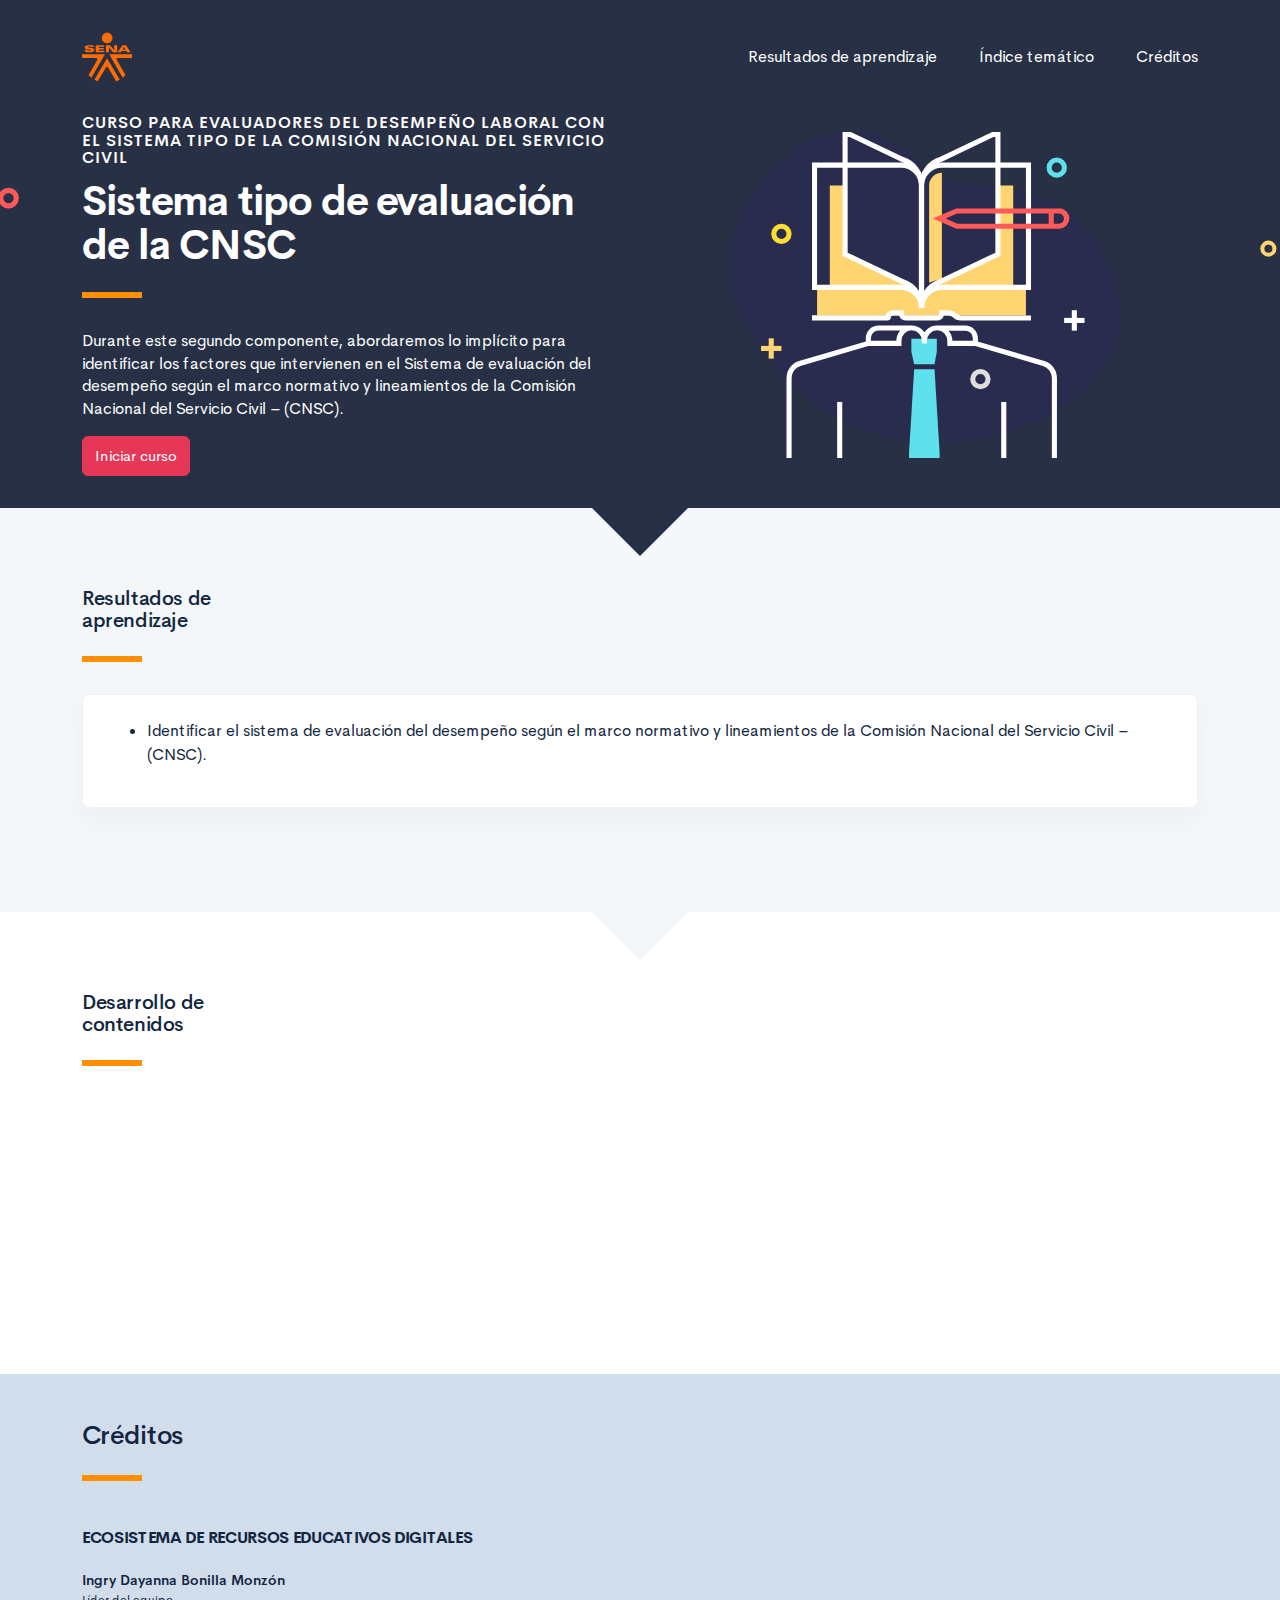
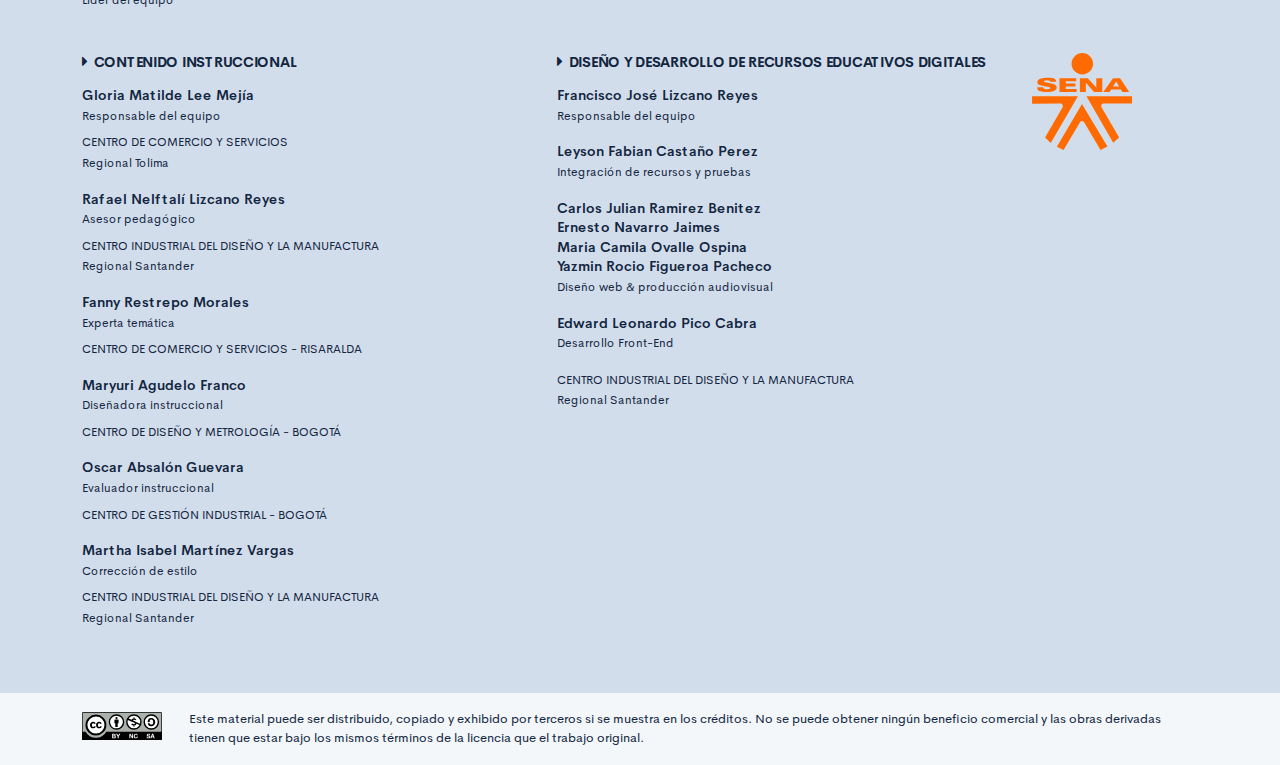
==== public/index.html @ 214c8544 "Integración de contenido" ====
<!DOCTYPE html>
<html lang="es">
    <head>
        <meta charset="UTF-8">
        <meta name="viewport" content="width=device-width, user-scalable=no, initial-scale=1.0, maximum-scale=1.0, minimum-scale=1.0">
        <title>Sistema tipo de evaluación de la CNSC</title>
        <meta meta name="description" content="Durante este segundo componente, abordaremos lo implícito para identificar los factores que intervienen en el Sistema de evaluación del desempeño según el marco normativo y lineamientos de la Comisión Nacional del Servicio Civil – (CNSC).">
        <link rel="icon" type="image/svg+xml" href="assets/images/logos/senaLogo.svg">
        <link rel="stylesheet" href="assets/fonts/feather/feather.css">
        <link rel="stylesheet" href="assets/fonts/fontawesome/css/font-awesome.css">
        <link href="assets/css/fancybox.css" rel="stylesheet">
        <link href="assets/css/animate.css" rel="stylesheet">
        <link rel="stylesheet" href="assets/css/main.css">
    </head>
    <body class="theme-dark page-header-textura" id="page-home">
        <header class="curso-presentacion page-header" id="CursoPresentacion">
            <div class="page-textura">
                <div class="container">
                    <div class="curso-topbar justify-content-center justify-content-md-between"><a class="curso-topbar__logo"><svg xmlns="http://www.w3.org/2000/svg" width="168.273" height="164.177" viewBox="0 0 168.273 164.177">
                                <path id="SENA_LOGO" data-name="SENA LOGO" d="M85.349,1a18.09,18.09,0,1,0,18.09,18.09h0A18.1,18.1,0,0,0,85.349,1ZM25.617,42.983a33.722,33.722,0,0,0-9.386,1.024,11.156,11.156,0,0,0-5.12,2.56A5.346,5.346,0,0,0,10.086,52.2c.683,1.707,2.56,2.9,4.608,3.584,4.437,1.536,9.386,1.877,13.994,2.731a5.1,5.1,0,0,1,2.389,1.024,1.369,1.369,0,0,1-.683,2.048,9.146,9.146,0,0,1-5.291.683A8.354,8.354,0,0,1,20.5,61.244a1.962,1.962,0,0,1-.853-2.389H9.233A7.663,7.663,0,0,0,10.6,63.463a7.59,7.59,0,0,0,4.267,2.389A28.541,28.541,0,0,0,23.4,66.876,52.426,52.426,0,0,0,35,66.023a11.043,11.043,0,0,0,5.8-2.9,5.358,5.358,0,0,0-1.365-8.533,21.267,21.267,0,0,0-5.8-2.048c-3.072-.683-5.973-1.024-9.045-1.536a9.114,9.114,0,0,1-3.072-.853,1.226,1.226,0,0,1,0-2.219,9.369,9.369,0,0,1,4.437-.683,10.554,10.554,0,0,1,4.608.853A1.877,1.877,0,0,1,31.59,49.81h9.9a5.669,5.669,0,0,0-1.195-3.584A8.875,8.875,0,0,0,35.515,43.5c-3.584-.341-6.827-.512-9.9-.512Zm21.333.683V67.217H75.792V62.1H57.531V57.489H73.744V52.54H57.531V48.786H75.109v-5.12Zm47.615,0H81.253V67.217H91.322V51.346l13.824,15.872h13.824V43.666H108.9v15.7Zm42.495,0L120.676,67.217h10.581l2.56-4.267H150.2l2.389,4.267h11.776l-15.53-23.551ZM142.35,49.3l5.12,8.533h-10.41ZM.7,74.044l.171,12.8L49,86.673c2.389.512,3.925,2.048,3.413,5.8l-29.7,51.711,9.557,9.045L78.01,74.044Zm91.646,0L137.4,152.89l9.9-8.874L117.433,92.3c-.512-3.584.853-5.291,3.413-5.8l48.127.171V74.044ZM84.837,87.185,42.512,159.546l11.264,5.461,28.159-47.615a4.283,4.283,0,0,1,2.9-1.195,4.681,4.681,0,0,1,3.072,1.195l28.159,47.786,11.605-5.973Z" transform="translate(-0.7 -1)" fill="#FF6B00" />
                            </svg>
                        </a><a class="curso-topbar__menubar collapsed btn-menu-responsive d-none" data-toggle="collapse" href="#curso-topbar__nav" aria-expanded="false"><span></span><span></span><span></span></a>
                        <nav class="curso-topbar__nav collapse show d-none d-md-block" id="curso-topbar__nav">
                            <ul class="curso-topbar__list">
                                <li class="curso-topbar__item"><a class="curso-topbar__link" href="#ResultadosAprendizaje"><span class="text-white">Resultados de aprendizaje</span></a></li>
                                <li class="curso-topbar__item"><a class="curso-topbar__link" href="#IndiceTematico"><span class="text-white">Índice temático</span></a></li>
                                <li class="curso-topbar__item"><a class="curso-topbar__link" href="#Creditos"><span class="text-white">Créditos</span></a></li>
                            </ul>
                        </nav>
                    </div>
                    <!--include includes/page-home_header.pug                -->
                    <div class="curso-portada">
                        <div class="row align-items-center">
                            <div class="col-12 col-lg-6">
                                <h3 class="curso-subtitulo" id="curso-titulo-componente">Curso para evaluadores del desempeño laboral con el sistema tipo de la comisión nacional del servicio civil</h3>
                                <h1 class="curso-titulo" id="curso-titulo-tema">Sistema tipo de evaluación de la CNSC</h1>
                                <div class="brand-line-primary"></div>
                                <p class="curso-descripcion">Durante este segundo componente, abordaremos lo implícito para identificar los factores que intervienen en el Sistema de evaluación del desempeño según el marco normativo y lineamientos de la Comisión Nacional del Servicio Civil – (CNSC). </p><a class="curso-btn-iniciar btn btn-danger" href="main.html"><span>Iniciar curso</span></a>
                            </div>
                            <div class="col-12 col-lg-6 text-center">
                                <div class="d-none d-lg-block"><img class="curso-imagen" src="assets/images/header/header_media.svg" /></div>
                            </div>
                        </div>
                    </div>
                </div>
            </div>
        </header>
        <section class="curso-resultados section bg-base-light" id="ResultadosAprendizaje">
            <div class="container">
                <h2> Resultados de <br>aprendizaje</h2>
                <div class="brand-line-primary"></div>
                <div class="card resultado-item">
                    <div class="card-body">
                        <ul class="bg-color-dark">
                            <li> <span>Identificar el sistema de evaluación del desempeño según el marco normativo y lineamientos de la Comisión Nacional del Servicio Civil – (CNSC).</span></li>
                        </ul>
                    </div>
                </div>
            </div>
        </section>
        <section class="curso-indice-tematico section" id="IndiceTematico">
            <div class="container">
                <h2>Desarrollo de <br>contenidos</h2>
                <div class="brand-line-primary"></div>
                <div class="row justify-content-center">
                    <div class="col-12 col-sm-10">
                        <div class="card wow flipInX" data-wow-delay=".4s">
                            <div class="card-body">
                                <ul class="list-group list-group-flush list my-n3 nav-temas">
                                    <li class="list-group-item nav-tema-item">
                                        <div class="row align-items-center">
                                            <div class="col-auto">
                                                <div class="avatar avatar-sm"><span class="nav-tema-item__icon avatar-title font-size-lg bg-secondary-soft rounded-circle text-primary font-weight-bold"> <i class="fa fa-play"></i></span></div>
                                            </div>
                                            <div class="col ml-n2"><span class="nav-tema-item__titulo"> <a href="main.html#page/introduccion/">Introducción</a></span></div>
                                            <div class="col-auto"> <a class="btn btn-light nav-tema-item__btn" href="main.html#page/introduccion/">Ver más</a></div>
                                        </div>
                                    </li>
                                    <li class="list-group-item nav-tema-item">
                                        <div class="row align-items-center">
                                            <div class="col-auto">
                                                <div class="avatar avatar-sm"><span class="nav-tema-item__icon avatar-title font-size-lg bg-secondary-soft rounded-circle text-primary font-weight-bold">1</span></div>
                                            </div>
                                            <div class="col ml-n2"><span class="nav-tema-item__titulo"> <a href="main.html#page/sistema_tipo_de_evaluacion_de_la_CNSC/">Sistema tipo de evaluación de la CNSC</a></span></div>
                                            <div class="col-auto"> <a class="btn btn-light nav-tema-item__btn" href="main.html#page/sistema_tipo_de_evaluacion_de_la_CNSC/">Ver más</a></div>
                                        </div>
                                    </li>
                                </ul>
                            </div>
                        </div>
                    </div>
                </div>
            </div>
        </section>
        <footer class="footer" id="Creditos">
            <div class="container">
                <h1>Créditos </h1>
                <div class="brand-line-primary"></div>
                <div class="row">
                    <div class="col-12 col-md-5">
                        <h3 class="footer-subtitulo mb-4">ECOSISTEMA DE RECURSOS EDUCATIVOS DIGITALES </h3>
                        <p class="footer-texto mb-2"><strong>Ingry Dayanna Bonilla Monzón</strong><br /> <span class="text-small">Líder del equipo</span></p>
                    </div>
                </div>
                <div class="row mt-5">
                    <div class="col-12 col-md-5">
                        <h4 class="footer-subtitulo-2 mt-0">
                            <div class="fa fa-caret-right mr-2"></div>Contenido Instruccional
                        </h4>
                        <p class="footer-texto mb-2"><strong>Gloria Matilde Lee Mejía </strong><br /> <span class="text-small">Responsable del equipo</span></p>
                        <p class="footer-texto"><span class="text-small text-uppercase">Centro de Comercio y Servicios</span><br /><span class="text-small">Regional Tolima</span></p>
                        <p class="footer-texto mb-2"><strong>Rafael Nelftalí Lizcano Reyes</strong><br /> <span class="text-small">Asesor pedagógico<br /></span></p>
                        <p class="footer-texto"><span class="text-small text-uppercase">Centro industrial del diseño y la manufactura </span><br /><span class="text-small">Regional Santander </span></p>
                        <p class="footer-texto mb-2"><strong>Fanny Restrepo Morales</strong><br /><span class="text-small">Experta temática<br /></span></p>
                        <p class="footer-texto"><span class="text-small text-uppercase">Centro de Comercio y Servicios - Risaralda</span></p>
                        <p class="footer-texto mb-2"><strong>Maryuri Agudelo Franco</strong><br /><span class="text-small">Diseñadora instruccional<br /></span></p>
                        <p class="footer-texto"><span class="text-small text-uppercase">Centro de Diseño y Metrología - Bogotá</span></p>
                        <p class="footer-texto mb-2"><strong>Oscar Absalón Guevara</strong><br /> <span class="text-small">Evaluador instruccional<br /></span></p>
                        <p class="footer-texto"><span class="text-small text-uppercase">Centro de Gestión Industrial - Bogotá</span></p>
                        <p class="footer-texto mb-2"><strong>Martha Isabel Martínez Vargas</strong><br /> <span class="text-small">Corrección de estilo<br /></span></p>
                        <p class="footer-texto"><span class="text-small text-uppercase">Centro industrial del diseño y la manufactura</span><br /><span class="text-small">Regional Santander</span></p>
                    </div>
                    <div class="col-12 col-md-5">
                        <h4 class="footer-subtitulo-2 mt-0">
                            <div class="fa fa-caret-right mr-2"></div>Diseño y desarrollo de recursos educativos digitales
                        </h4>
                        <p class="footer-texto"><strong>Francisco José Lizcano Reyes </strong><br /> <span class="text-small">Responsable del equipo<br /></span></p>
                        <p class="footer-texto"><strong>Leyson Fabian Castaño Perez</strong><br /> <span class="text-small">Integración de recursos y pruebas<br /></span></p>
                        <p class="footer-texto"> <strong>Carlos Julian Ramirez Benitez</strong><br />
                            <strong>Ernesto Navarro Jaimes</strong><br />
                            <strong>Maria Camila Ovalle Ospina</strong><br />
                            <strong>Yazmin Rocio Figueroa Pacheco</strong><br /><span class="text-small">Diseño web & producción audiovisual<br /></span></p>
                        <p class="footer-texto"><strong>Edward Leonardo Pico Cabra</strong><br /> <span class="text-small">Desarrollo Front-End<br /></span></p>
                        <p class="footer-texto"><span class="text-small text-uppercase">CENTRO INDUSTRIAL DEL DISEÑO Y LA MANUFACTURA </span><br /><span class="text-small">Regional Santander </span></p>
                    </div>
                    <div class="col-12 col-md-2">
                        <div class="d-flex flex-column justify-content-center"><img src="assets/images/logos/senaLogo.svg" style="max-width:100px" /></div>
                    </div>
                </div>
            </div>
        </footer>
        <section id="cc">
            <div class="container">
                <div class="d-flex flex-column flex-sm-row"><span class="pr-3"><i class="icon cc"></i></span><span>Este material puede ser distribuido, copiado y exhibido por terceros si se muestra en los créditos. No se puede obtener ningún beneficio comercial y las obras derivadas tienen que estar bajo los mismos términos de la licencia que el trabajo original.</span></div>
            </div>
        </section>
        <script src="assets/js/vendor.js"></script>
        <script src="assets/js/global.js"> </script>
        <script src="assets/js/pages.js"></script>
    </body>
</html>
---- public/assets/fonts/feather/feather.css ----
@font-face {
  font-family: 'Feather';
  src:
    url('fonts/Feather.ttf?sdxovp') format('truetype'),
    url('fonts/Feather.woff?sdxovp') format('woff'),
    url('fonts/Feather.svg?sdxovp#Feather') format('svg');
  font-weight: normal;
  font-style: normal;
}

.fe {
  /* use !important to prevent issues with browser extensions that change fonts */
  font-family: 'Feather' !important;
  speak: none;
  font-style: normal;
  font-weight: normal;
  font-variant: normal;
  text-transform: none;
  line-height: 1;

  /* Better Font Rendering =========== */
  -webkit-font-smoothing: antialiased;
  -moz-osx-font-smoothing: grayscale;
}

.fe-activity:before {
  content: "\e900";
}
.fe-airplay:before {
  content: "\e901";
}
.fe-alert-circle:before {
  content: "\e902";
}
.fe-alert-octagon:before {
  content: "\e903";
}
.fe-alert-triangle:before {
  content: "\e904";
}
.fe-align-center:before {
  content: "\e905";
}
.fe-align-justify:before {
  content: "\e906";
}
.fe-align-left:before {
  content: "\e907";
}
.fe-align-right:before {
  content: "\e908";
}
.fe-anchor:before {
  content: "\e909";
}
.fe-aperture:before {
  content: "\e90a";
}
.fe-archive:before {
  content: "\e90b";
}
.fe-arrow-down:before {
  content: "\e90c";
}
.fe-arrow-down-circle:before {
  content: "\e90d";
}
.fe-arrow-down-left:before {
  content: "\e90e";
}
.fe-arrow-down-right:before {
  content: "\e90f";
}
.fe-arrow-left:before {
  content: "\e910";
}
.fe-arrow-left-circle:before {
  content: "\e911";
}
.fe-arrow-right:before {
  content: "\e912";
}
.fe-arrow-right-circle:before {
  content: "\e913";
}
.fe-arrow-up:before {
  content: "\e914";
}
.fe-arrow-up-circle:before {
  content: "\e915";
}
.fe-arrow-up-left:before {
  content: "\e916";
}
.fe-arrow-up-right:before {
  content: "\e917";
}
.fe-at-sign:before {
  content: "\e918";
}
.fe-award:before {
  content: "\e919";
}
.fe-bar-chart:before {
  content: "\e91a";
}
.fe-bar-chart-2:before {
  content: "\e91b";
}
.fe-battery:before {
  content: "\e91c";
}
.fe-battery-charging:before {
  content: "\e91d";
}
.fe-bell:before {
  content: "\e91e";
}
.fe-bell-off:before {
  content: "\e91f";
}
.fe-bluetooth:before {
  content: "\e920";
}
.fe-bold:before {
  content: "\e921";
}
.fe-book:before {
  content: "\e922";
}
.fe-book-open:before {
  content: "\e923";
}
.fe-bookmark:before {
  content: "\e924";
}
.fe-box:before {
  content: "\e925";
}
.fe-briefcase:before {
  content: "\e926";
}
.fe-calendar:before {
  content: "\e927";
}
.fe-camera:before {
  content: "\e928";
}
.fe-camera-off:before {
  content: "\e929";
}
.fe-cast:before {
  content: "\e92a";
}
.fe-check:before {
  content: "\e92b";
}
.fe-check-circle:before {
  content: "\e92c";
}
.fe-check-square:before {
  content: "\e92d";
}
.fe-chevron-down:before {
  content: "\e92e";
}
.fe-chevron-left:before {
  content: "\e92f";
}
.fe-chevron-right:before {
  content: "\e930";
}
.fe-chevron-up:before {
  content: "\e931";
}
.fe-chevrons-down:before {
  content: "\e932";
}
.fe-chevrons-left:before {
  content: "\e933";
}
.fe-chevrons-right:before {
  content: "\e934";
}
.fe-chevrons-up:before {
  content: "\e935";
}
.fe-chrome:before {
  content: "\e936";
}
.fe-circle:before {
  content: "\e937";
}
.fe-clipboard:before {
  content: "\e938";
}
.fe-clock:before {
  content: "\e939";
}
.fe-cloud:before {
  content: "\e93a";
}
.fe-cloud-drizzle:before {
  content: "\e93b";
}
.fe-cloud-lightning:before {
  content: "\e93c";
}
.fe-cloud-off:before {
  content: "\e93d";
}
.fe-cloud-rain:before {
  content: "\e93e";
}
.fe-cloud-snow:before {
  content: "\e93f";
}
.fe-code:before {
  content: "\e940";
}
.fe-codepen:before {
  content: "\e941";
}
.fe-command:before {
  content: "\e942";
}
.fe-compass:before {
  content: "\e943";
}
.fe-copy:before {
  content: "\e944";
}
.fe-corner-down-left:before {
  content: "\e945";
}
.fe-corner-down-right:before {
  content: "\e946";
}
.fe-corner-left-down:before {
  content: "\e947";
}
.fe-corner-left-up:before {
  content: "\e948";
}
.fe-corner-right-down:before {
  content: "\e949";
}
.fe-corner-right-up:before {
  content: "\e94a";
}
.fe-corner-up-left:before {
  content: "\e94b";
}
.fe-corner-up-right:before {
  content: "\e94c";
}
.fe-cpu:before {
  content: "\e94d";
}
.fe-credit-card:before {
  content: "\e94e";
}
.fe-crop:before {
  content: "\e94f";
}
.fe-crosshair:before {
  content: "\e950";
}
.fe-database:before {
  content: "\e951";
}
.fe-delete:before {
  content: "\e952";
}
.fe-disc:before {
  content: "\e953";
}
.fe-dollar-sign:before {
  content: "\e954";
}
.fe-download:before {
  content: "\e955";
}
.fe-download-cloud:before {
  content: "\e956";
}
.fe-droplet:before {
  content: "\e957";
}
.fe-edit:before {
  content: "\e958";
}
.fe-edit-2:before {
  content: "\e959";
}
.fe-edit-3:before {
  content: "\e95a";
}
.fe-external-link:before {
  content: "\e95b";
}
.fe-eye:before {
  content: "\e95c";
}
.fe-eye-off:before {
  content: "\e95d";
}
.fe-facebook:before {
  content: "\e95e";
}
.fe-fast-forward:before {
  content: "\e95f";
}
.fe-feather:before {
  content: "\e960";
}
.fe-file:before {
  content: "\e961";
}
.fe-file-minus:before {
  content: "\e962";
}
.fe-file-plus:before {
  content: "\e963";
}
.fe-file-text:before {
  content: "\e964";
}
.fe-film:before {
  content: "\e965";
}
.fe-filter:before {
  content: "\e966";
}
.fe-flag:before {
  content: "\e967";
}
.fe-folder:before {
  content: "\e968";
}
.fe-folder-minus:before {
  content: "\e969";
}
.fe-folder-plus:before {
  content: "\e96a";
}
.fe-gift:before {
  content: "\e96b";
}
.fe-git-branch:before {
  content: "\e96c";
}
.fe-git-commit:before {
  content: "\e96d";
}
.fe-git-merge:before {
  content: "\e96e";
}
.fe-git-pull-request:before {
  content: "\e96f";
}
.fe-github:before {
  content: "\e970";
}
.fe-gitlab:before {
  content: "\e971";
}
.fe-globe:before {
  content: "\e972";
}
.fe-grid:before {
  content: "\e973";
}
.fe-hard-drive:before {
  content: "\e974";
}
.fe-hash:before {
  content: "\e975";
}
.fe-headphones:before {
  content: "\e976";
}
.fe-heart:before {
  content: "\e977";
}
.fe-help-circle:before {
  content: "\e978";
}
.fe-home:before {
  content: "\e979";
}
.fe-image:before {
  content: "\e97a";
}
.fe-inbox:before {
  content: "\e97b";
}
.fe-info:before {
  content: "\e97c";
}
.fe-instagram:before {
  content: "\e97d";
}
.fe-italic:before {
  content: "\e97e";
}
.fe-layers:before {
  content: "\e97f";
}
.fe-layout:before {
  content: "\e980";
}
.fe-life-buoy:before {
  content: "\e981";
}
.fe-link:before {
  content: "\e982";
}
.fe-link-2:before {
  content: "\e983";
}
.fe-linkedin:before {
  content: "\e984";
}
.fe-list:before {
  content: "\e985";
}
.fe-loader:before {
  content: "\e986";
}
.fe-lock:before {
  content: "\e987";
}
.fe-log-in:before {
  content: "\e988";
}
.fe-log-out:before {
  content: "\e989";
}
.fe-mail:before {
  content: "\e98a";
}
.fe-map:before {
  content: "\e98b";
}
.fe-map-pin:before {
  content: "\e98c";
}
.fe-maximize:before {
  content: "\e98d";
}
.fe-maximize-2:before {
  content: "\e98e";
}
.fe-menu:before {
  content: "\e98f";
}
.fe-message-circle:before {
  content: "\e990";
}
.fe-message-square:before {
  content: "\e991";
}
.fe-mic:before {
  content: "\e992";
}
.fe-mic-off:before {
  content: "\e993";
}
.fe-minimize:before {
  content: "\e994";
}
.fe-minimize-2:before {
  content: "\e995";
}
.fe-minus:before {
  content: "\e996";
}
.fe-minus-circle:before {
  content: "\e997";
}
.fe-minus-square:before {
  content: "\e998";
}
.fe-monitor:before {
  content: "\e999";
}
.fe-moon:before {
  content: "\e99a";
}
.fe-more-horizontal:before {
  content: "\e99b";
}
.fe-more-vertical:before {
  content: "\e99c";
}
.fe-move:before {
  content: "\e99d";
}
.fe-music:before {
  content: "\e99e";
}
.fe-navigation:before {
  content: "\e99f";
}
.fe-navigation-2:before {
  content: "\e9a0";
}
.fe-octagon:before {
  content: "\e9a1";
}
.fe-package:before {
  content: "\e9a2";
}
.fe-paperclip:before {
  content: "\e9a3";
}
.fe-pause:before {
  content: "\e9a4";
}
.fe-pause-circle:before {
  content: "\e9a5";
}
.fe-percent:before {
  content: "\e9a6";
}
.fe-phone:before {
  content: "\e9a7";
}
.fe-phone-call:before {
  content: "\e9a8";
}
.fe-phone-forwarded:before {
  content: "\e9a9";
}
.fe-phone-incoming:before {
  content: "\e9aa";
}
.fe-phone-missed:before {
  content: "\e9ab";
}
.fe-phone-off:before {
  content: "\e9ac";
}
.fe-phone-outgoing:before {
  content: "\e9ad";
}
.fe-pie-chart:before {
  content: "\e9ae";
}
.fe-play:before {
  content: "\e9af";
}
.fe-play-circle:before {
  content: "\e9b0";
}
.fe-plus:before {
  content: "\e9b1";
}
.fe-plus-circle:before {
  content: "\e9b2";
}
.fe-plus-square:before {
  content: "\e9b3";
}
.fe-pocket:before {
  content: "\e9b4";
}
.fe-power:before {
  content: "\e9b5";
}
.fe-printer:before {
  content: "\e9b6";
}
.fe-radio:before {
  content: "\e9b7";
}
.fe-refresh-ccw:before {
  content: "\e9b8";
}
.fe-refresh-cw:before {
  content: "\e9b9";
}
.fe-repeat:before {
  content: "\e9ba";
}
.fe-rewind:before {
  content: "\e9bb";
}
.fe-rotate-ccw:before {
  content: "\e9bc";
}
.fe-rotate-cw:before {
  content: "\e9bd";
}
.fe-rss:before {
  content: "\e9be";
}
.fe-save:before {
  content: "\e9bf";
}
.fe-scissors:before {
  content: "\e9c0";
}
.fe-search:before {
  content: "\e9c1";
}
.fe-send:before {
  content: "\e9c2";
}
.fe-server:before {
  content: "\e9c3";
}
.fe-settings:before {
  content: "\e9c4";
}
.fe-share:before {
  content: "\e9c5";
}
.fe-share-2:before {
  content: "\e9c6";
}
.fe-shield:before {
  content: "\e9c7";
}
.fe-shield-off:before {
  content: "\e9c8";
}
.fe-shopping-bag:before {
  content: "\e9c9";
}
.fe-shopping-cart:before {
  content: "\e9ca";
}
.fe-shuffle:before {
  content: "\e9cb";
}
.fe-sidebar:before {
  content: "\e9cc";
}
.fe-skip-back:before {
  content: "\e9cd";
}
.fe-skip-forward:before {
  content: "\e9ce";
}
.fe-slack:before {
  content: "\e9cf";
}
.fe-slash:before {
  content: "\e9d0";
}
.fe-sliders:before {
  content: "\e9d1";
}
.fe-smartphone:before {
  content: "\e9d2";
}
.fe-speaker:before {
  content: "\e9d3";
}
.fe-square:before {
  content: "\e9d4";
}
.fe-star:before {
  content: "\e9d5";
}
.fe-stop-circle:before {
  content: "\e9d6";
}
.fe-sun:before {
  content: "\e9d7";
}
.fe-sunrise:before {
  content: "\e9d8";
}
.fe-sunset:before {
  content: "\e9d9";
}
.fe-tablet:before {
  content: "\e9da";
}
.fe-tag:before {
  content: "\e9db";
}
.fe-target:before {
  content: "\e9dc";
}
.fe-terminal:before {
  content: "\e9dd";
}
.fe-thermometer:before {
  content: "\e9de";
}
.fe-thumbs-down:before {
  content: "\e9df";
}
.fe-thumbs-up:before {
  content: "\e9e0";
}
.fe-toggle-left:before {
  content: "\e9e1";
}
.fe-toggle-right:before {
  content: "\e9e2";
}
.fe-trash:before {
  content: "\e9e3";
}
.fe-trash-2:before {
  content: "\e9e4";
}
.fe-trending-down:before {
  content: "\e9e5";
}
.fe-trending-up:before {
  content: "\e9e6";
}
.fe-triangle:before {
  content: "\e9e7";
}
.fe-truck:before {
  content: "\e9e8";
}
.fe-tv:before {
  content: "\e9e9";
}
.fe-twitter:before {
  content: "\e9ea";
}
.fe-type:before {
  content: "\e9eb";
}
.fe-umbrella:before {
  content: "\e9ec";
}
.fe-underline:before {
  content: "\e9ed";
}
.fe-unlock:before {
  content: "\e9ee";
}
.fe-upload:before {
  content: "\e9ef";
}
.fe-upload-cloud:before {
  content: "\e9f0";
}
.fe-user:before {
  content: "\e9f1";
}
.fe-user-check:before {
  content: "\e9f2";
}
.fe-user-minus:before {
  content: "\e9f3";
}
.fe-user-plus:before {
  content: "\e9f4";
}
.fe-user-x:before {
  content: "\e9f5";
}
.fe-users:before {
  content: "\e9f6";
}
.fe-video:before {
  content: "\e9f7";
}
.fe-video-off:before {
  content: "\e9f8";
}
.fe-voicemail:before {
  content: "\e9f9";
}
.fe-volume:before {
  content: "\e9fa";
}
.fe-volume-1:before {
  content: "\e9fb";
}
.fe-volume-2:before {
  content: "\e9fc";
}
.fe-volume-x:before {
  content: "\e9fd";
}
.fe-watch:before {
  content: "\e9fe";
}
.fe-wifi:before {
  content: "\e9ff";
}
.fe-wifi-off:before {
  content: "\ea00";
}
.fe-wind:before {
  content: "\ea01";
}
.fe-x:before {
  content: "\ea02";
}
.fe-x-circle:before {
  content: "\ea03";
}
.fe-x-square:before {
  content: "\ea04";
}
.fe-youtube:before {
  content: "\ea05";
}
.fe-zap:before {
  content: "\ea06";
}
.fe-zap-off:before {
  content: "\ea07";
}
.fe-zoom-in:before {
  content: "\ea08";
}
.fe-zoom-out:before {
  content: "\ea09";
}
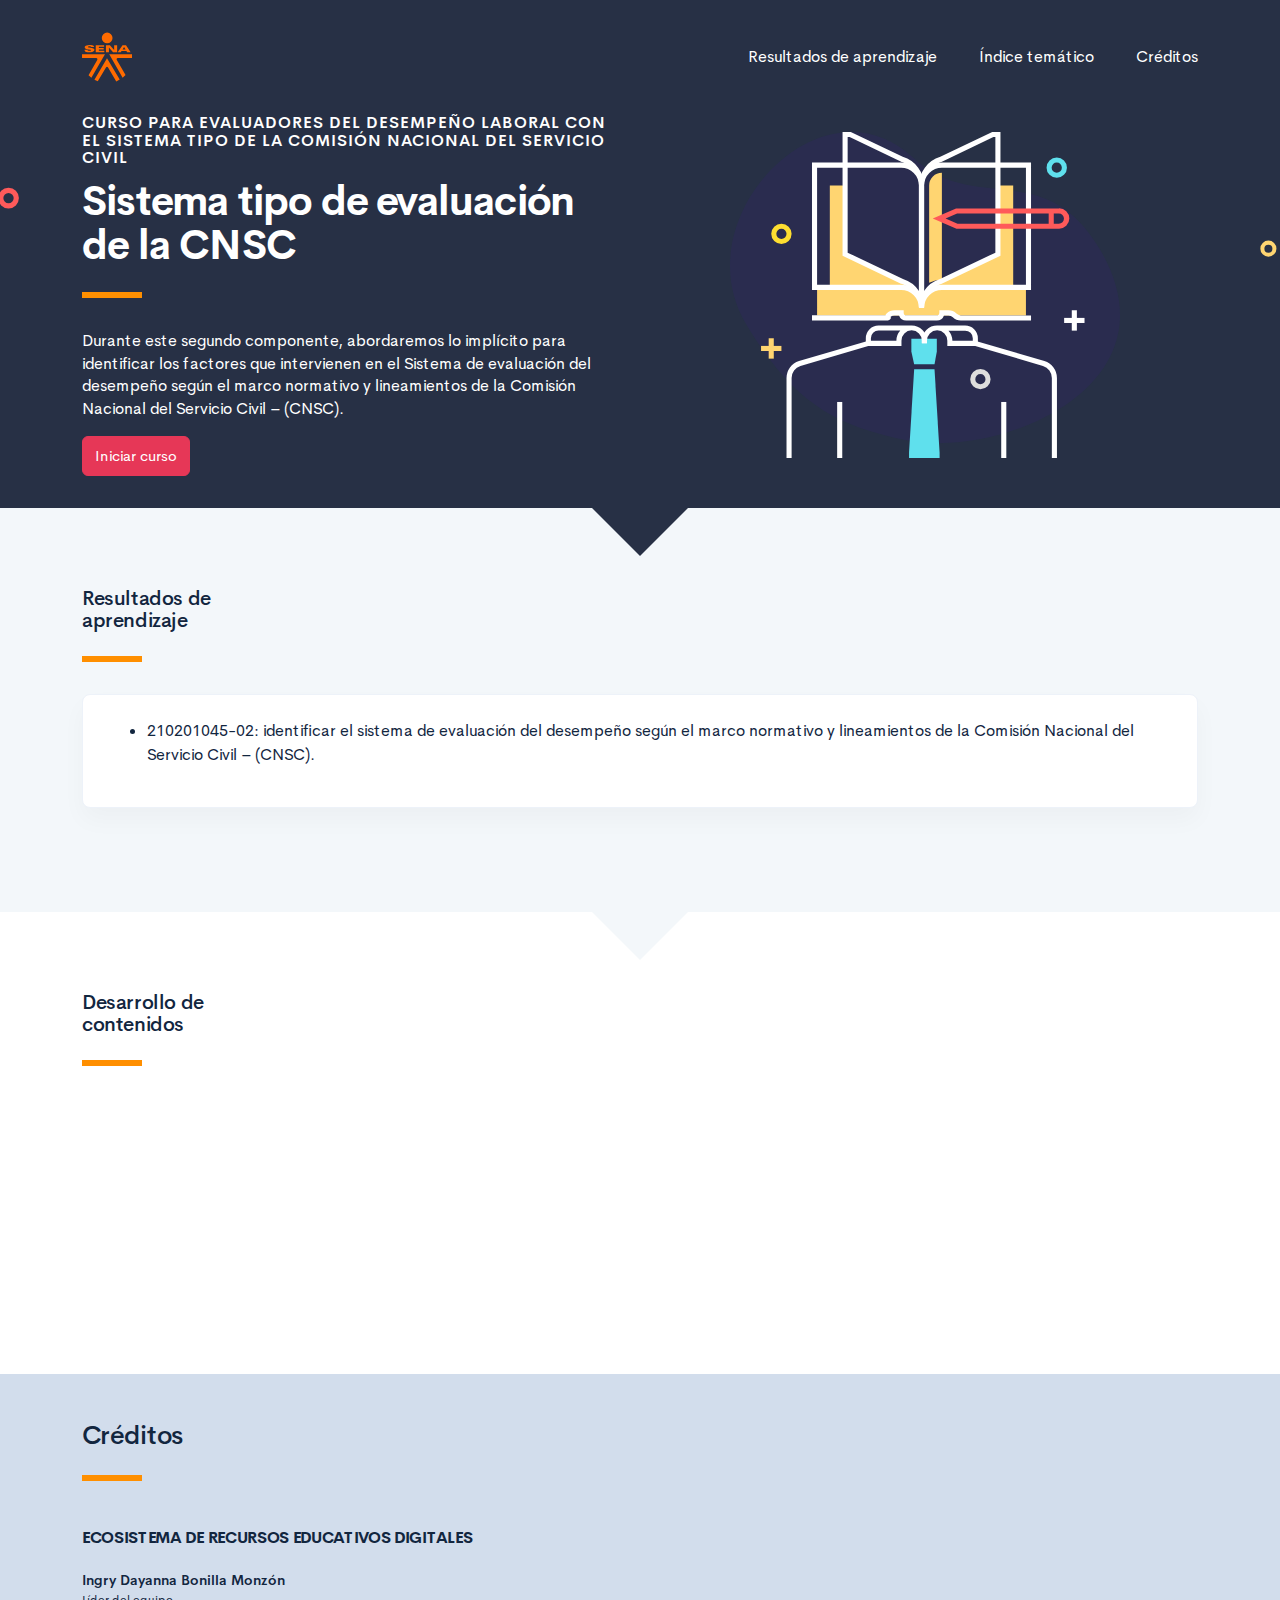
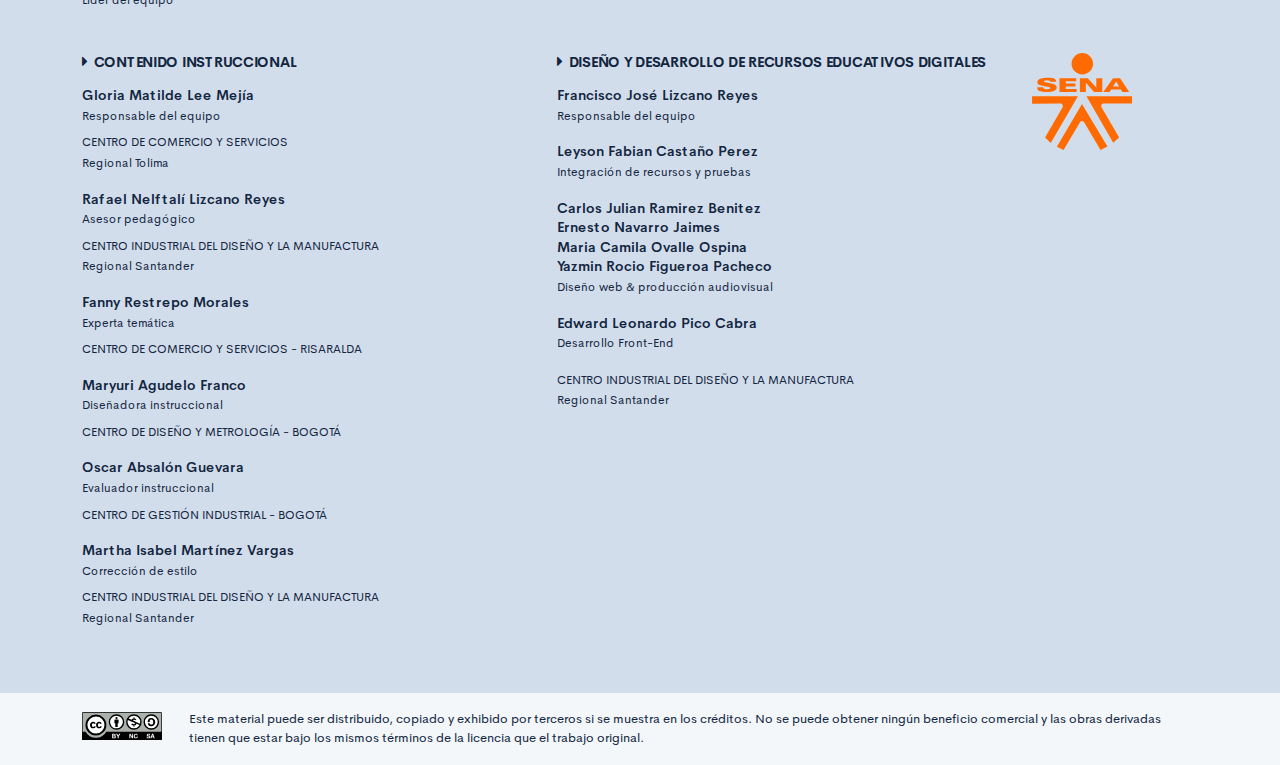
==== commit 9cbd74bc: "Codigo Resultados de aprendizaje" ====
--- a/public/index.html
+++ b/public/index.html
@@ -52,7 +52,7 @@
                 <div class="card resultado-item">
                     <div class="card-body">
                         <ul class="bg-color-dark">
-                            <li> <span>Identificar el sistema de evaluación del desempeño según el marco normativo y lineamientos de la Comisión Nacional del Servicio Civil – (CNSC).</span></li>
+                            <li> <span>210201045-02: identificar el sistema de evaluación del desempeño según el marco normativo y lineamientos de la Comisión Nacional del Servicio Civil – (CNSC).</span></li>
                         </ul>
                     </div>
                 </div>
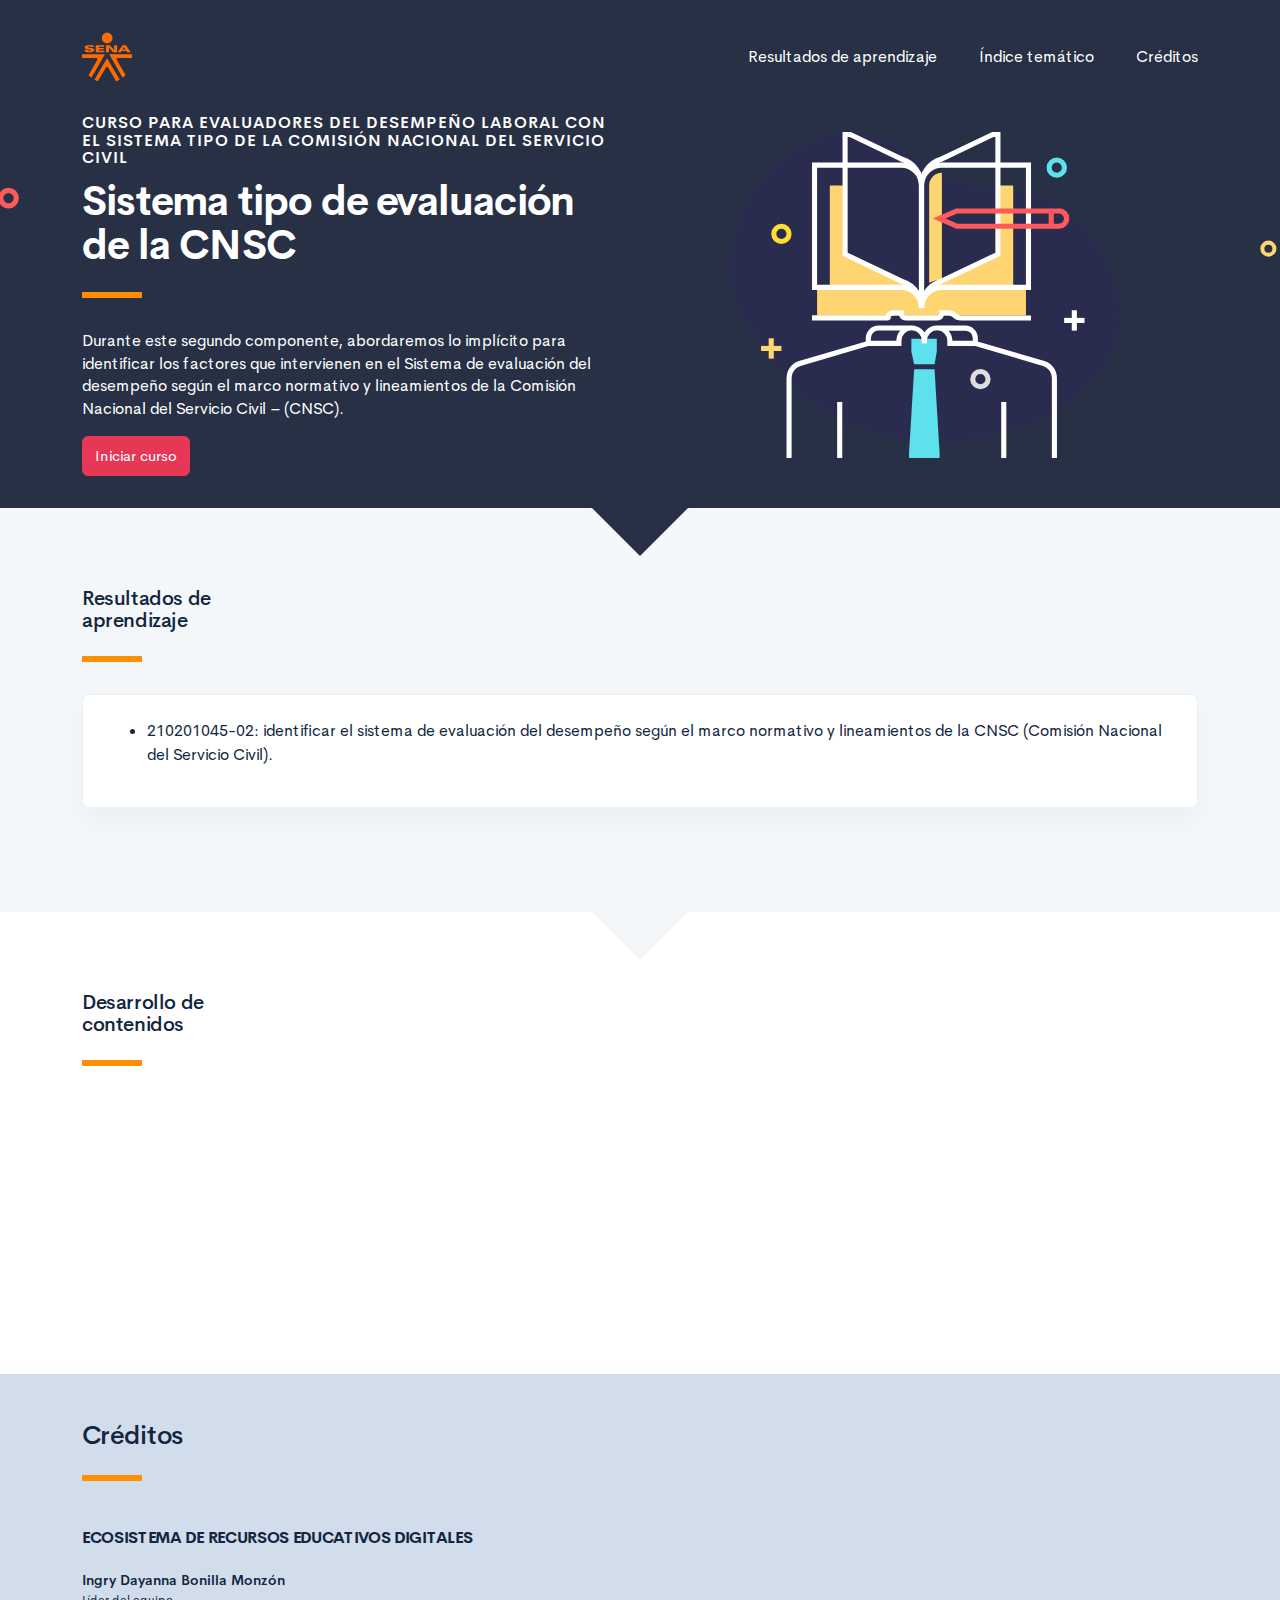
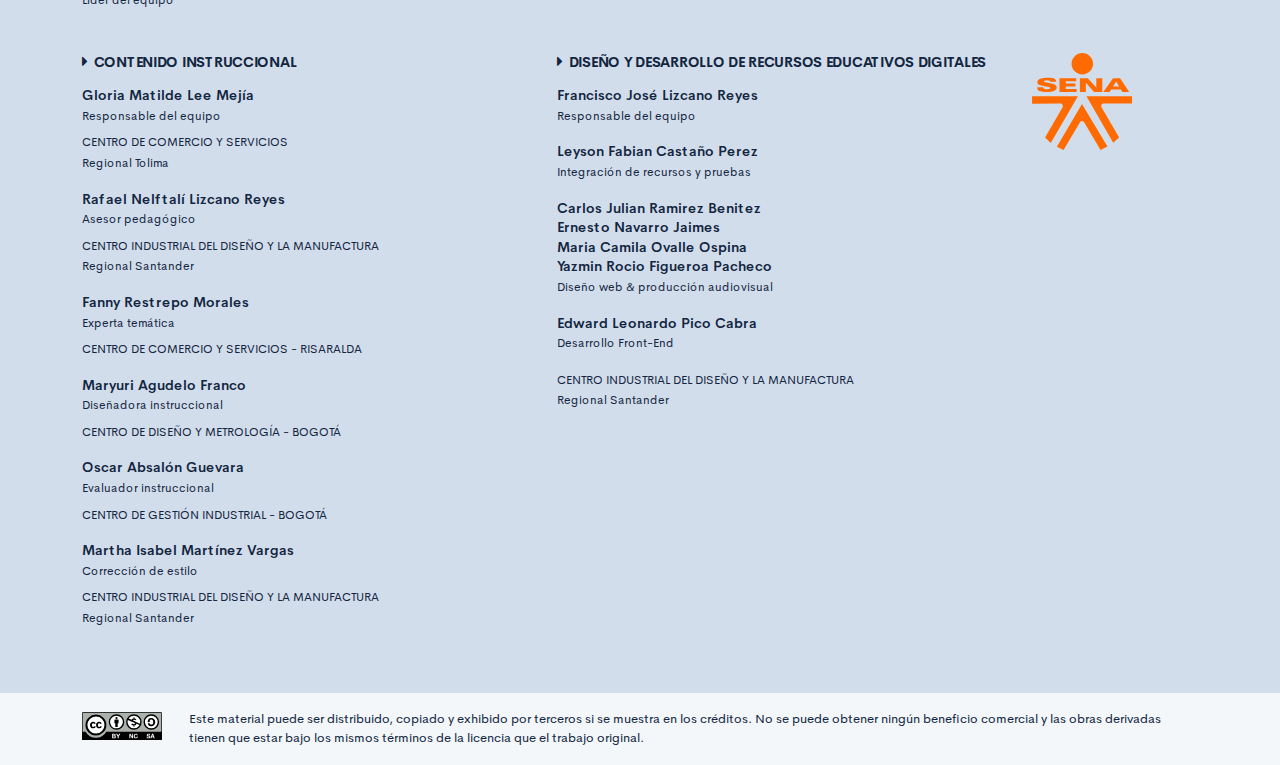
==== commit bd7b840b: "Ajustes 1 repositorio" ====
--- a/public/index.html
+++ b/public/index.html
@@ -52,7 +52,7 @@
                 <div class="card resultado-item">
                     <div class="card-body">
                         <ul class="bg-color-dark">
-                            <li> <span>210201045-02: identificar el sistema de evaluación del desempeño según el marco normativo y lineamientos de la Comisión Nacional del Servicio Civil – (CNSC).</span></li>
+                            <li> <span>210201045-02: identificar el sistema de evaluación del desempeño según el marco normativo y lineamientos de la CNSC (Comisión Nacional del Servicio Civil).</span></li>
                         </ul>
                     </div>
                 </div>
@@ -70,7 +70,7 @@
                                     <li class="list-group-item nav-tema-item">
                                         <div class="row align-items-center">
                                             <div class="col-auto">
-                                                <div class="avatar avatar-sm"><span class="nav-tema-item__icon avatar-title font-size-lg bg-secondary-soft rounded-circle text-primary font-weight-bold"> <i class="fa fa-play"></i></span></div>
+                                                <div class="avatar avatar-sm"><span class="nav-tema-item__icon avatar-title font-size-lg bg-secondary-soft rounded-circle text-primary font-weight-bold"> <i class="fa fa-file-text-o"></i></span></div>
                                             </div>
                                             <div class="col ml-n2"><span class="nav-tema-item__titulo"> <a href="main.html#page/introduccion/">Introducción</a></span></div>
                                             <div class="col-auto"> <a class="btn btn-light nav-tema-item__btn" href="main.html#page/introduccion/">Ver más</a></div>
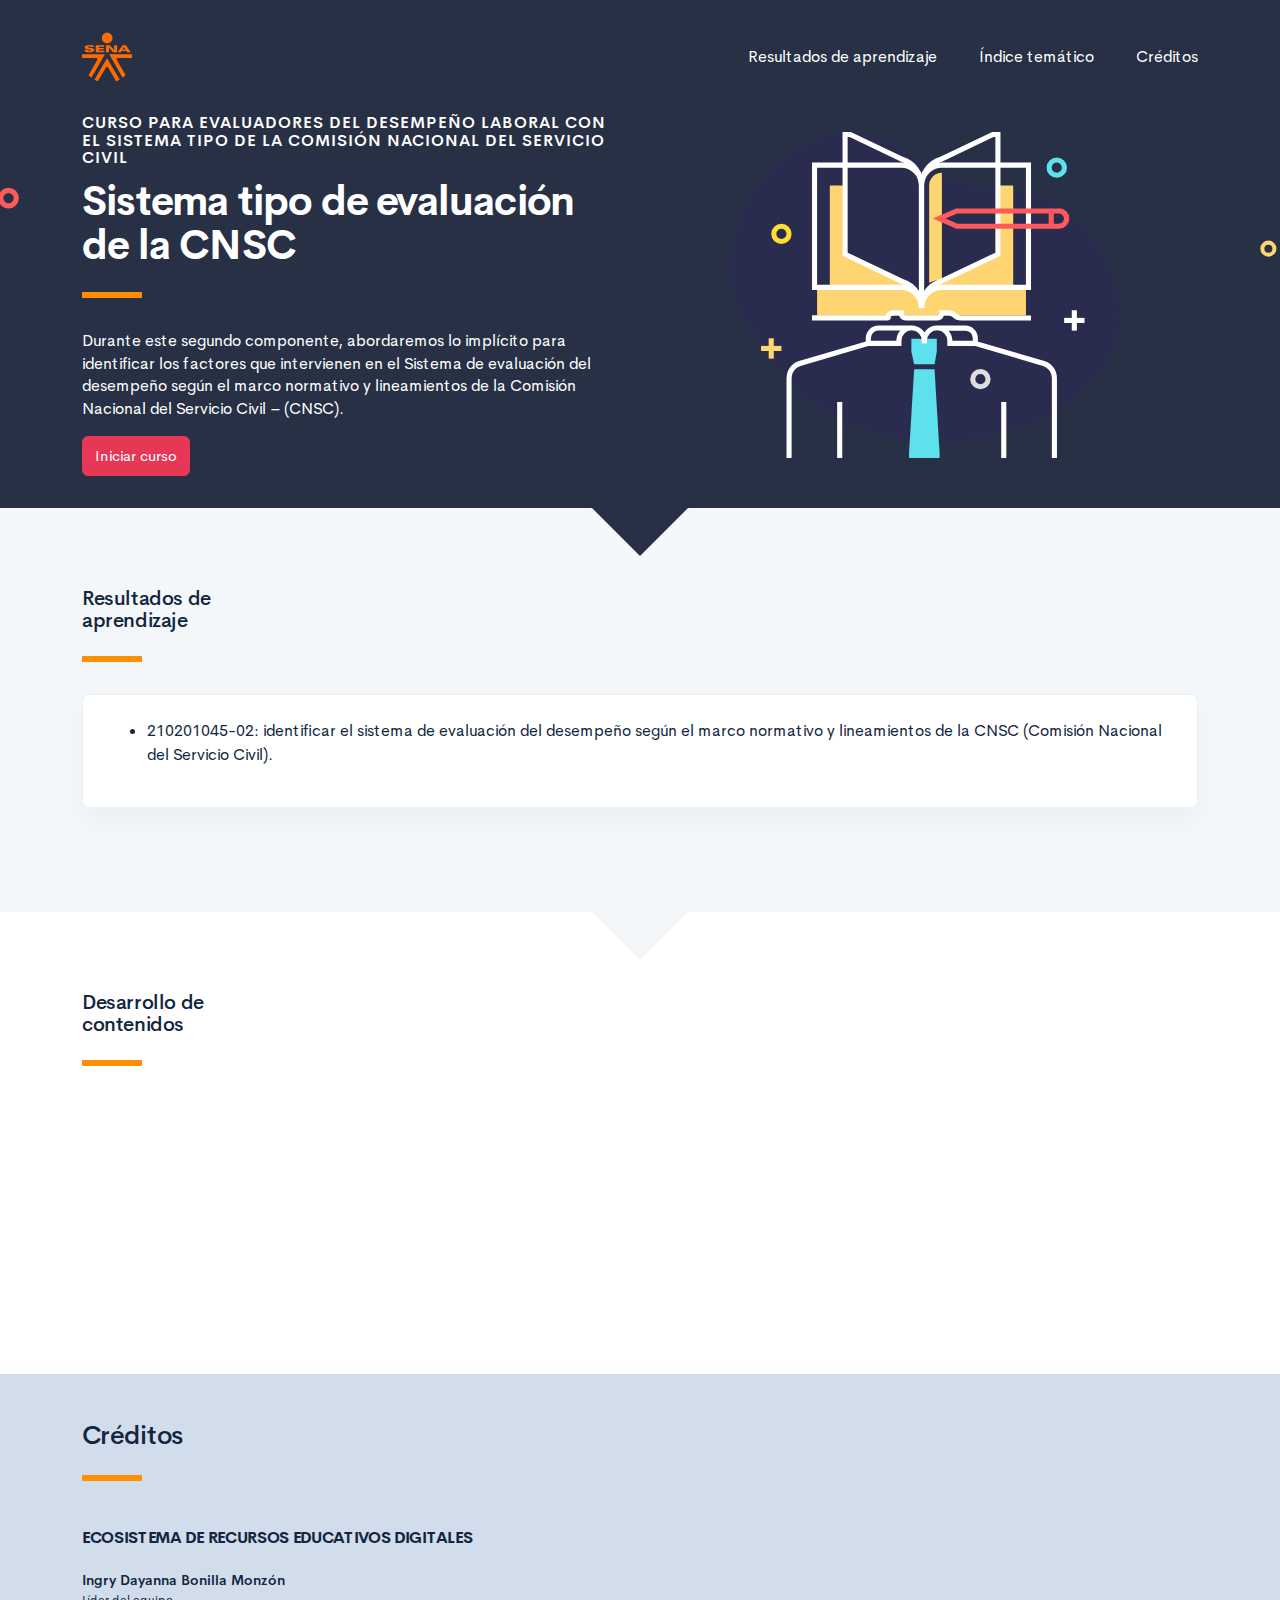
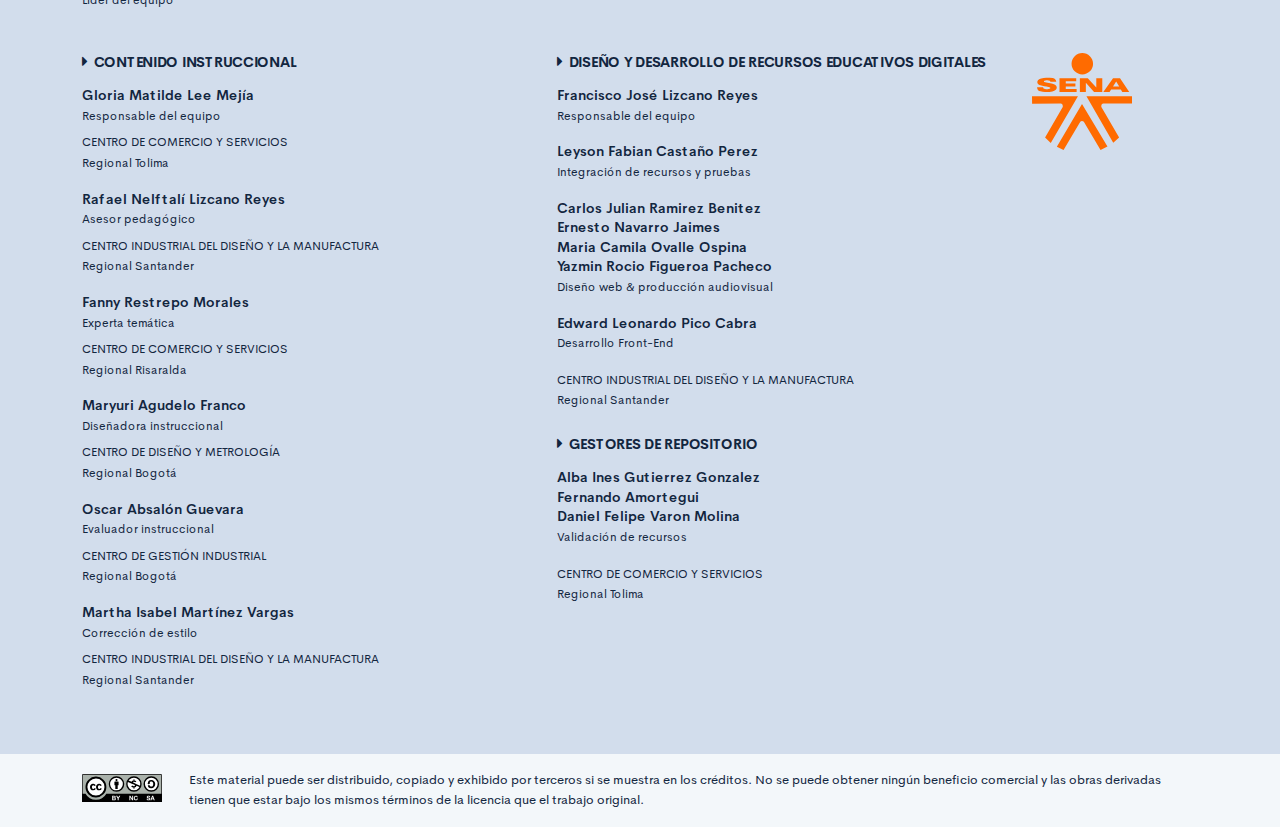
==== commit 1e81cf43: "Ajustes 1 repositorio creditos" ====
--- a/public/index.html
+++ b/public/index.html
@@ -112,11 +112,11 @@
                         <p class="footer-texto mb-2"><strong>Rafael Nelftalí Lizcano Reyes</strong><br /> <span class="text-small">Asesor pedagógico<br /></span></p>
                         <p class="footer-texto"><span class="text-small text-uppercase">Centro industrial del diseño y la manufactura </span><br /><span class="text-small">Regional Santander </span></p>
                         <p class="footer-texto mb-2"><strong>Fanny Restrepo Morales</strong><br /><span class="text-small">Experta temática<br /></span></p>
-                        <p class="footer-texto"><span class="text-small text-uppercase">Centro de Comercio y Servicios - Risaralda</span></p>
+                        <p class="footer-texto"><span class="text-small text-uppercase">Centro de Comercio y Servicios </span><br /><span class="text-small">Regional Risaralda</span></p>
                         <p class="footer-texto mb-2"><strong>Maryuri Agudelo Franco</strong><br /><span class="text-small">Diseñadora instruccional<br /></span></p>
-                        <p class="footer-texto"><span class="text-small text-uppercase">Centro de Diseño y Metrología - Bogotá</span></p>
+                        <p class="footer-texto"><span class="text-small text-uppercase">Centro de Diseño y Metrología </span><br /><span class="text-small">Regional Bogotá </span></p>
                         <p class="footer-texto mb-2"><strong>Oscar Absalón Guevara</strong><br /> <span class="text-small">Evaluador instruccional<br /></span></p>
-                        <p class="footer-texto"><span class="text-small text-uppercase">Centro de Gestión Industrial - Bogotá</span></p>
+                        <p class="footer-texto"><span class="text-small text-uppercase">Centro de Gestión Industrial</span><br /><span class="text-small">Regional Bogotá </span></p>
                         <p class="footer-texto mb-2"><strong>Martha Isabel Martínez Vargas</strong><br /> <span class="text-small">Corrección de estilo<br /></span></p>
                         <p class="footer-texto"><span class="text-small text-uppercase">Centro industrial del diseño y la manufactura</span><br /><span class="text-small">Regional Santander</span></p>
                     </div>
@@ -132,6 +132,13 @@
                             <strong>Yazmin Rocio Figueroa Pacheco</strong><br /><span class="text-small">Diseño web & producción audiovisual<br /></span></p>
                         <p class="footer-texto"><strong>Edward Leonardo Pico Cabra</strong><br /> <span class="text-small">Desarrollo Front-End<br /></span></p>
                         <p class="footer-texto"><span class="text-small text-uppercase">CENTRO INDUSTRIAL DEL DISEÑO Y LA MANUFACTURA </span><br /><span class="text-small">Regional Santander </span></p>
+                        <h4 class="footer-subtitulo-2 mt-4">
+                            <div class="fa fa-caret-right mr-2"></div>Gestores de repositorio
+                        </h4>
+                        <p class="footer-texto"> <strong>Alba Ines Gutierrez Gonzalez</strong><br />
+                            <strong>Fernando Amortegui</strong><br />
+                            <strong>Daniel Felipe Varon Molina</strong><br /><span class="text-small">Validación de recursos<br /></span></p>
+                        <p class="footer-texto"><span class="text-small text-uppercase">CENTRO DE COMERCIO Y SERVICIOS</span><br /><span class="text-small">Regional Tolima</span></p>
                     </div>
                     <div class="col-12 col-md-2">
                         <div class="d-flex flex-column justify-content-center"><img src="assets/images/logos/senaLogo.svg" style="max-width:100px" /></div>
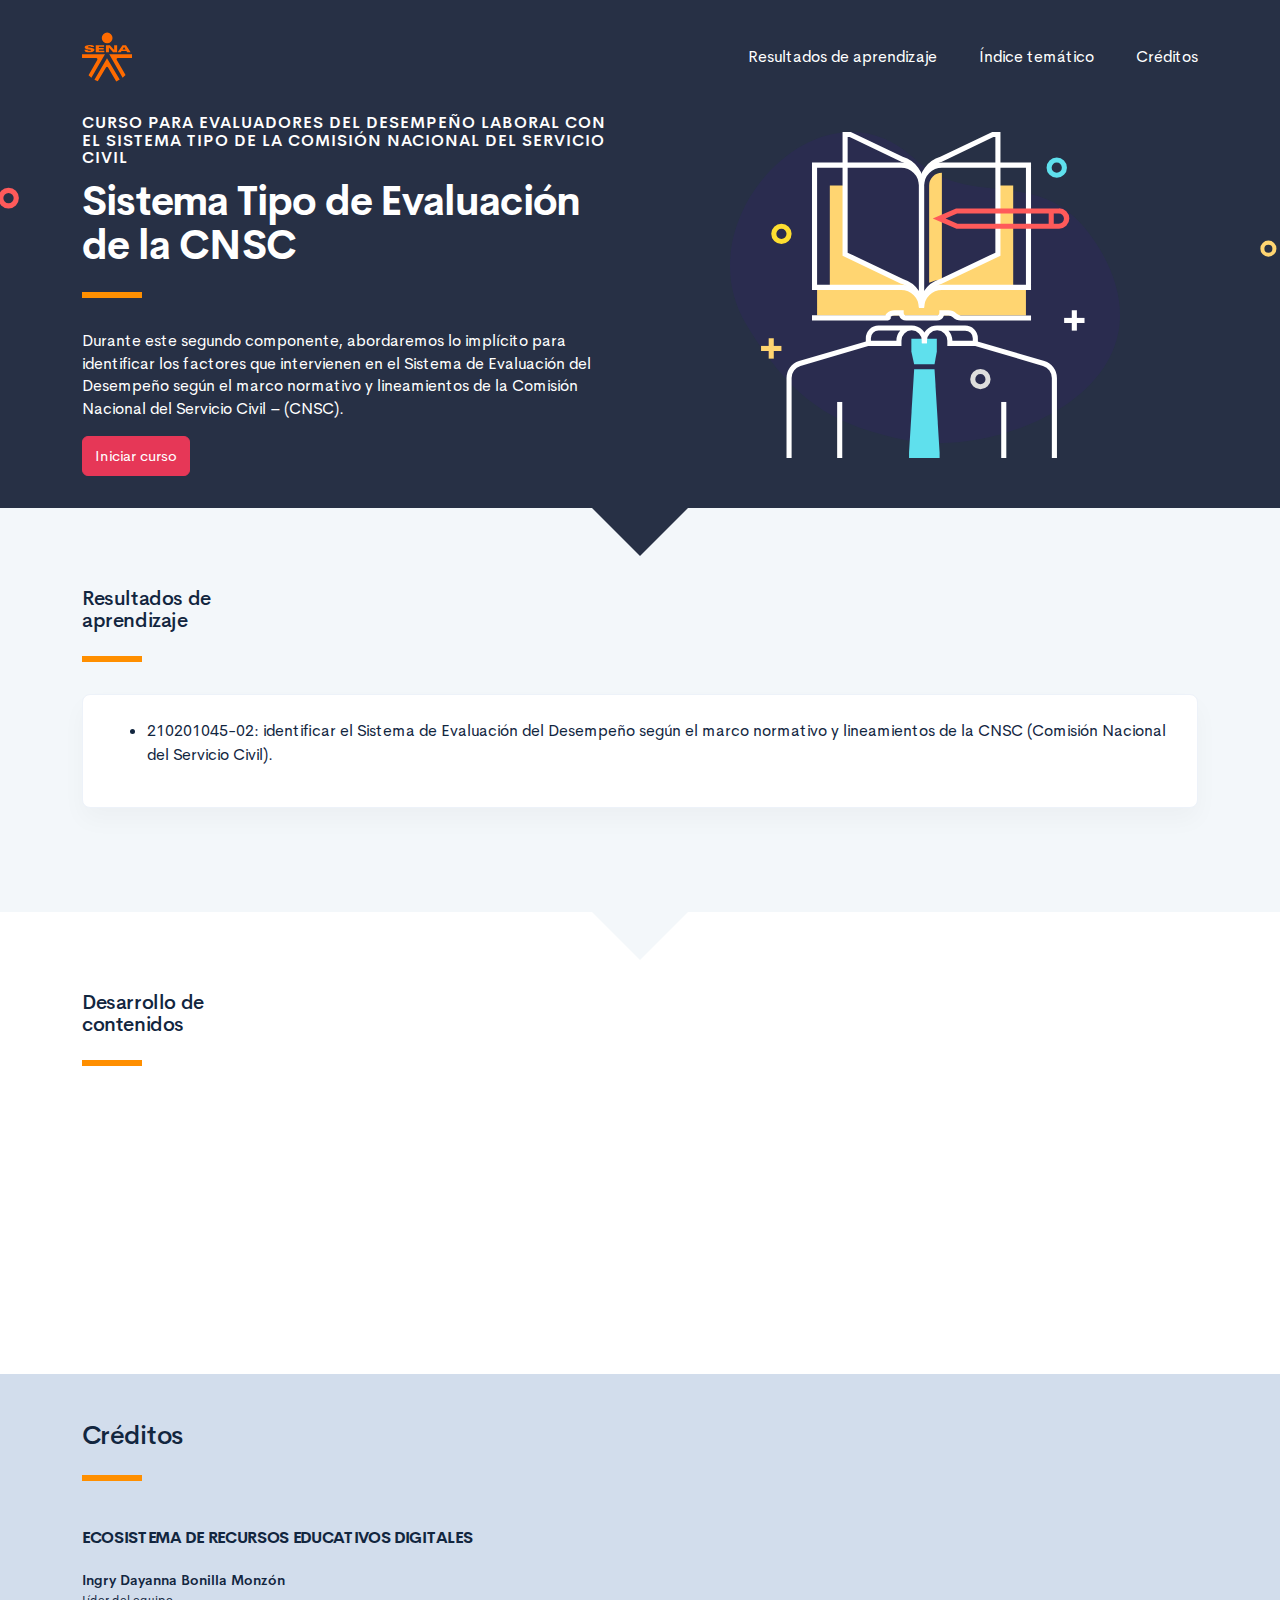
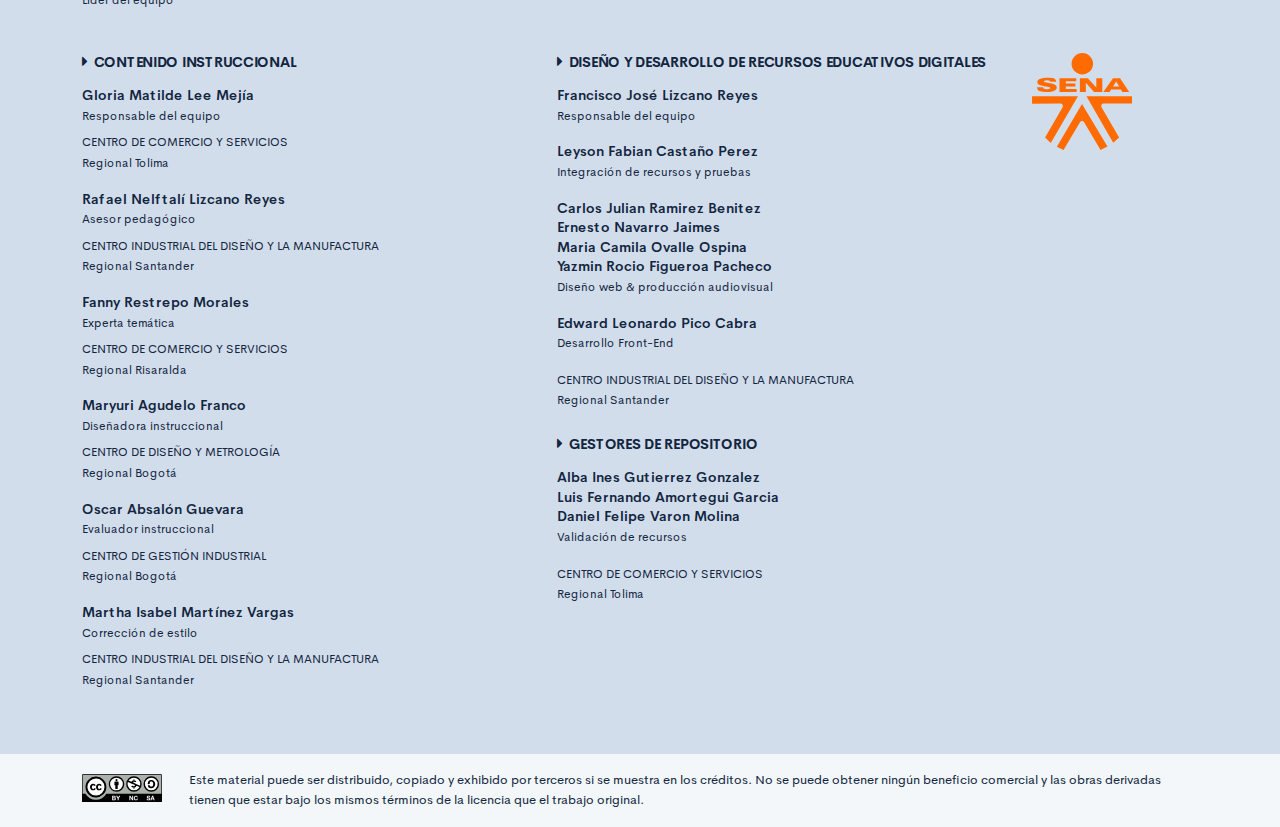
==== commit b278b686: "Ajuste estilo" ====
--- a/public/index.html
+++ b/public/index.html
@@ -3,8 +3,8 @@
     <head>
         <meta charset="UTF-8">
         <meta name="viewport" content="width=device-width, user-scalable=no, initial-scale=1.0, maximum-scale=1.0, minimum-scale=1.0">
-        <title>Sistema tipo de evaluación de la CNSC</title>
-        <meta meta name="description" content="Durante este segundo componente, abordaremos lo implícito para identificar los factores que intervienen en el Sistema de evaluación del desempeño según el marco normativo y lineamientos de la Comisión Nacional del Servicio Civil – (CNSC).">
+        <title>Sistema Tipo de Evaluación de la CNSC</title>
+        <meta meta name="description" content="Durante este segundo componente, abordaremos lo implícito para identificar los factores que intervienen en el Sistema de Evaluación del Desempeño según el marco normativo y lineamientos de la Comisión Nacional del Servicio Civil – (CNSC).">
         <link rel="icon" type="image/svg+xml" href="assets/images/logos/senaLogo.svg">
         <link rel="stylesheet" href="assets/fonts/feather/feather.css">
         <link rel="stylesheet" href="assets/fonts/fontawesome/css/font-awesome.css">
@@ -33,9 +33,9 @@
                         <div class="row align-items-center">
                             <div class="col-12 col-lg-6">
                                 <h3 class="curso-subtitulo" id="curso-titulo-componente">Curso para evaluadores del desempeño laboral con el sistema tipo de la comisión nacional del servicio civil</h3>
-                                <h1 class="curso-titulo" id="curso-titulo-tema">Sistema tipo de evaluación de la CNSC</h1>
+                                <h1 class="curso-titulo" id="curso-titulo-tema">Sistema Tipo de Evaluación de la CNSC</h1>
                                 <div class="brand-line-primary"></div>
-                                <p class="curso-descripcion">Durante este segundo componente, abordaremos lo implícito para identificar los factores que intervienen en el Sistema de evaluación del desempeño según el marco normativo y lineamientos de la Comisión Nacional del Servicio Civil – (CNSC). </p><a class="curso-btn-iniciar btn btn-danger" href="main.html"><span>Iniciar curso</span></a>
+                                <p class="curso-descripcion">Durante este segundo componente, abordaremos lo implícito para identificar los factores que intervienen en el Sistema de Evaluación del Desempeño según el marco normativo y lineamientos de la Comisión Nacional del Servicio Civil – (CNSC). </p><a class="curso-btn-iniciar btn btn-danger" href="main.html"><span>Iniciar curso</span></a>
                             </div>
                             <div class="col-12 col-lg-6 text-center">
                                 <div class="d-none d-lg-block"><img class="curso-imagen" src="assets/images/header/header_media.svg" /></div>
@@ -52,7 +52,7 @@
                 <div class="card resultado-item">
                     <div class="card-body">
                         <ul class="bg-color-dark">
-                            <li> <span>210201045-02: identificar el sistema de evaluación del desempeño según el marco normativo y lineamientos de la CNSC (Comisión Nacional del Servicio Civil).</span></li>
+                            <li> <span>210201045-02: identificar el Sistema de Evaluación del Desempeño según el marco normativo y lineamientos de la CNSC (Comisión Nacional del Servicio Civil).</span></li>
                         </ul>
                     </div>
                 </div>
@@ -81,7 +81,7 @@
                                             <div class="col-auto">
                                                 <div class="avatar avatar-sm"><span class="nav-tema-item__icon avatar-title font-size-lg bg-secondary-soft rounded-circle text-primary font-weight-bold">1</span></div>
                                             </div>
-                                            <div class="col ml-n2"><span class="nav-tema-item__titulo"> <a href="main.html#page/sistema_tipo_de_evaluacion_de_la_CNSC/">Sistema tipo de evaluación de la CNSC</a></span></div>
+                                            <div class="col ml-n2"><span class="nav-tema-item__titulo"> <a href="main.html#page/sistema_tipo_de_evaluacion_de_la_CNSC/">Sistema Tipo de Evaluación de la CNSC</a></span></div>
                                             <div class="col-auto"> <a class="btn btn-light nav-tema-item__btn" href="main.html#page/sistema_tipo_de_evaluacion_de_la_CNSC/">Ver más</a></div>
                                         </div>
                                     </li>
@@ -136,7 +136,7 @@
                             <div class="fa fa-caret-right mr-2"></div>Gestores de repositorio
                         </h4>
                         <p class="footer-texto"> <strong>Alba Ines Gutierrez Gonzalez</strong><br />
-                            <strong>Fernando Amortegui</strong><br />
+                            <strong>Luis Fernando Amortegui Garcia</strong><br />
                             <strong>Daniel Felipe Varon Molina</strong><br /><span class="text-small">Validación de recursos<br /></span></p>
                         <p class="footer-texto"><span class="text-small text-uppercase">CENTRO DE COMERCIO Y SERVICIOS</span><br /><span class="text-small">Regional Tolima</span></p>
                     </div>
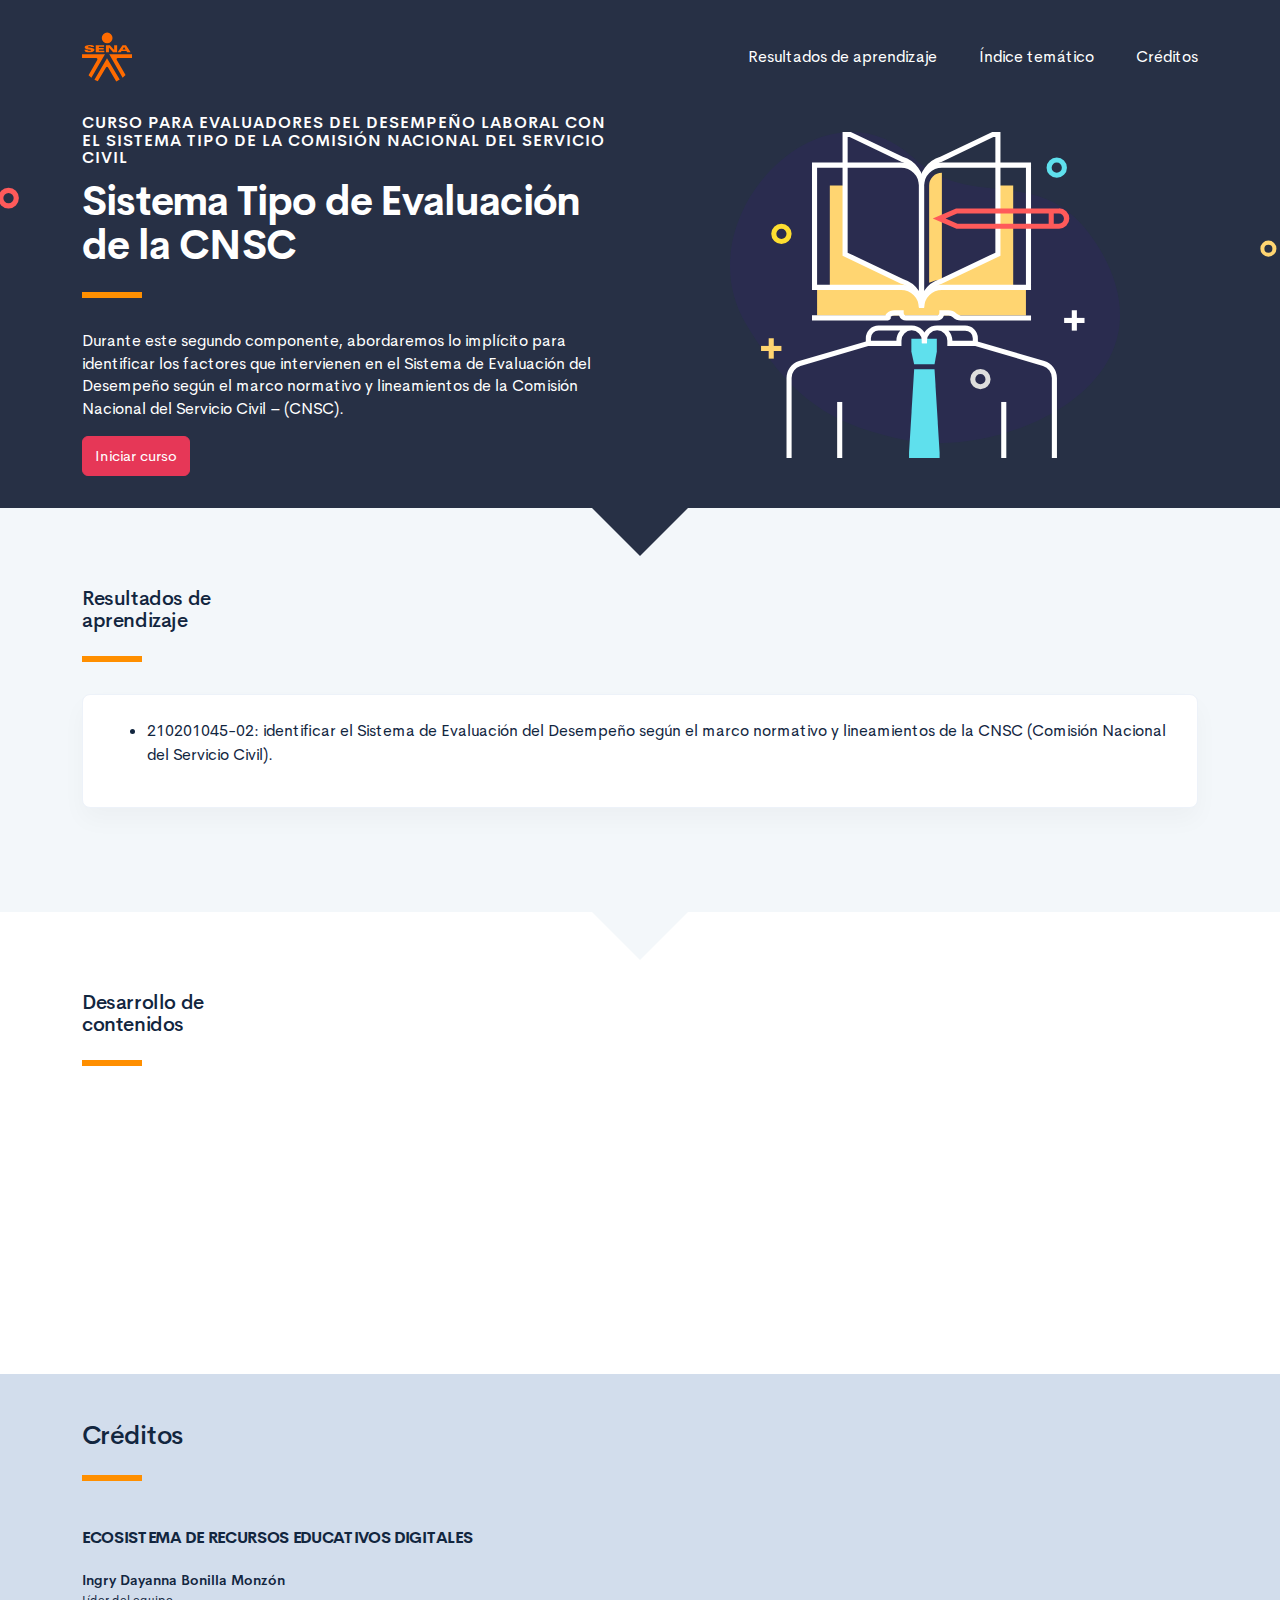
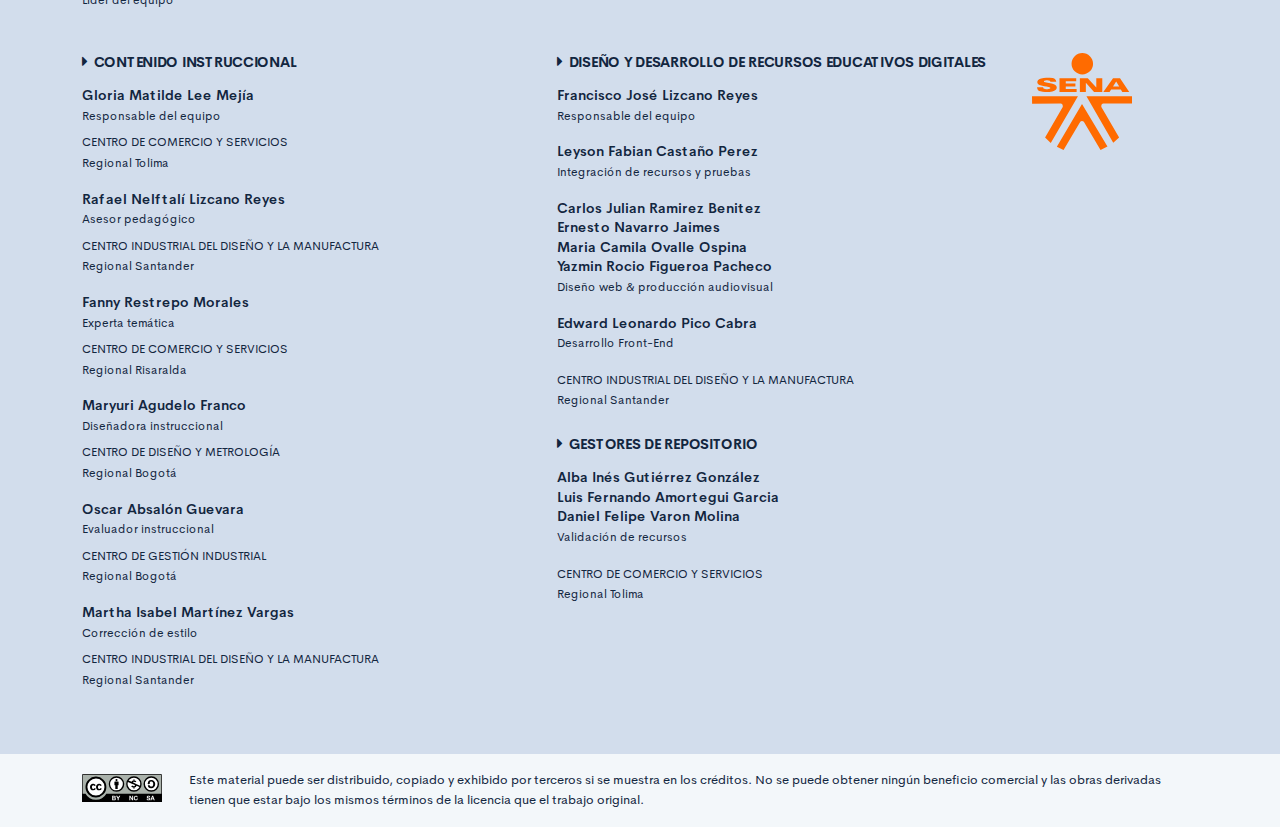
==== commit db9072cb: "Tilde nombre Alba" ====
--- a/public/index.html
+++ b/public/index.html
@@ -135,7 +135,7 @@
                         <h4 class="footer-subtitulo-2 mt-4">
                             <div class="fa fa-caret-right mr-2"></div>Gestores de repositorio
                         </h4>
-                        <p class="footer-texto"> <strong>Alba Ines Gutierrez Gonzalez</strong><br />
+                        <p class="footer-texto"> <strong>Alba Inés Gutiérrez González</strong><br />
                             <strong>Luis Fernando Amortegui Garcia</strong><br />
                             <strong>Daniel Felipe Varon Molina</strong><br /><span class="text-small">Validación de recursos<br /></span></p>
                         <p class="footer-texto"><span class="text-small text-uppercase">CENTRO DE COMERCIO Y SERVICIOS</span><br /><span class="text-small">Regional Tolima</span></p>
